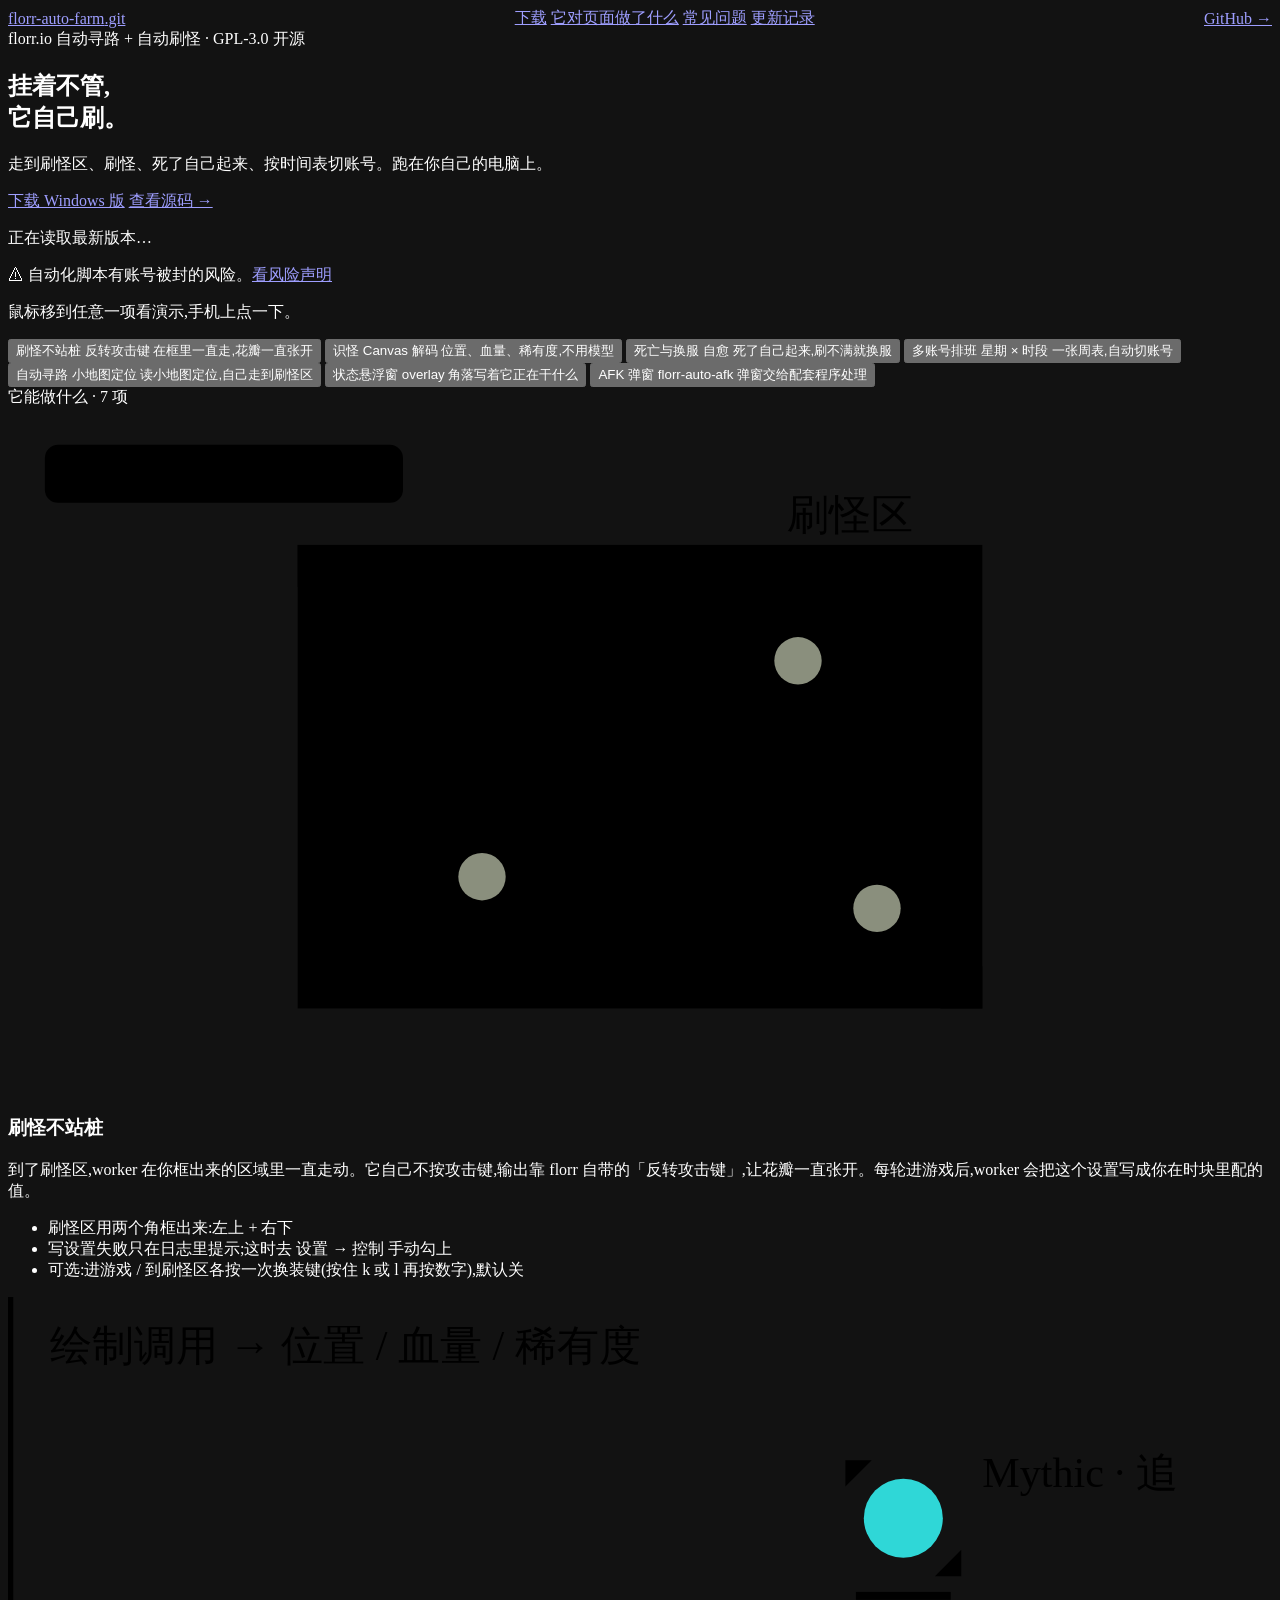
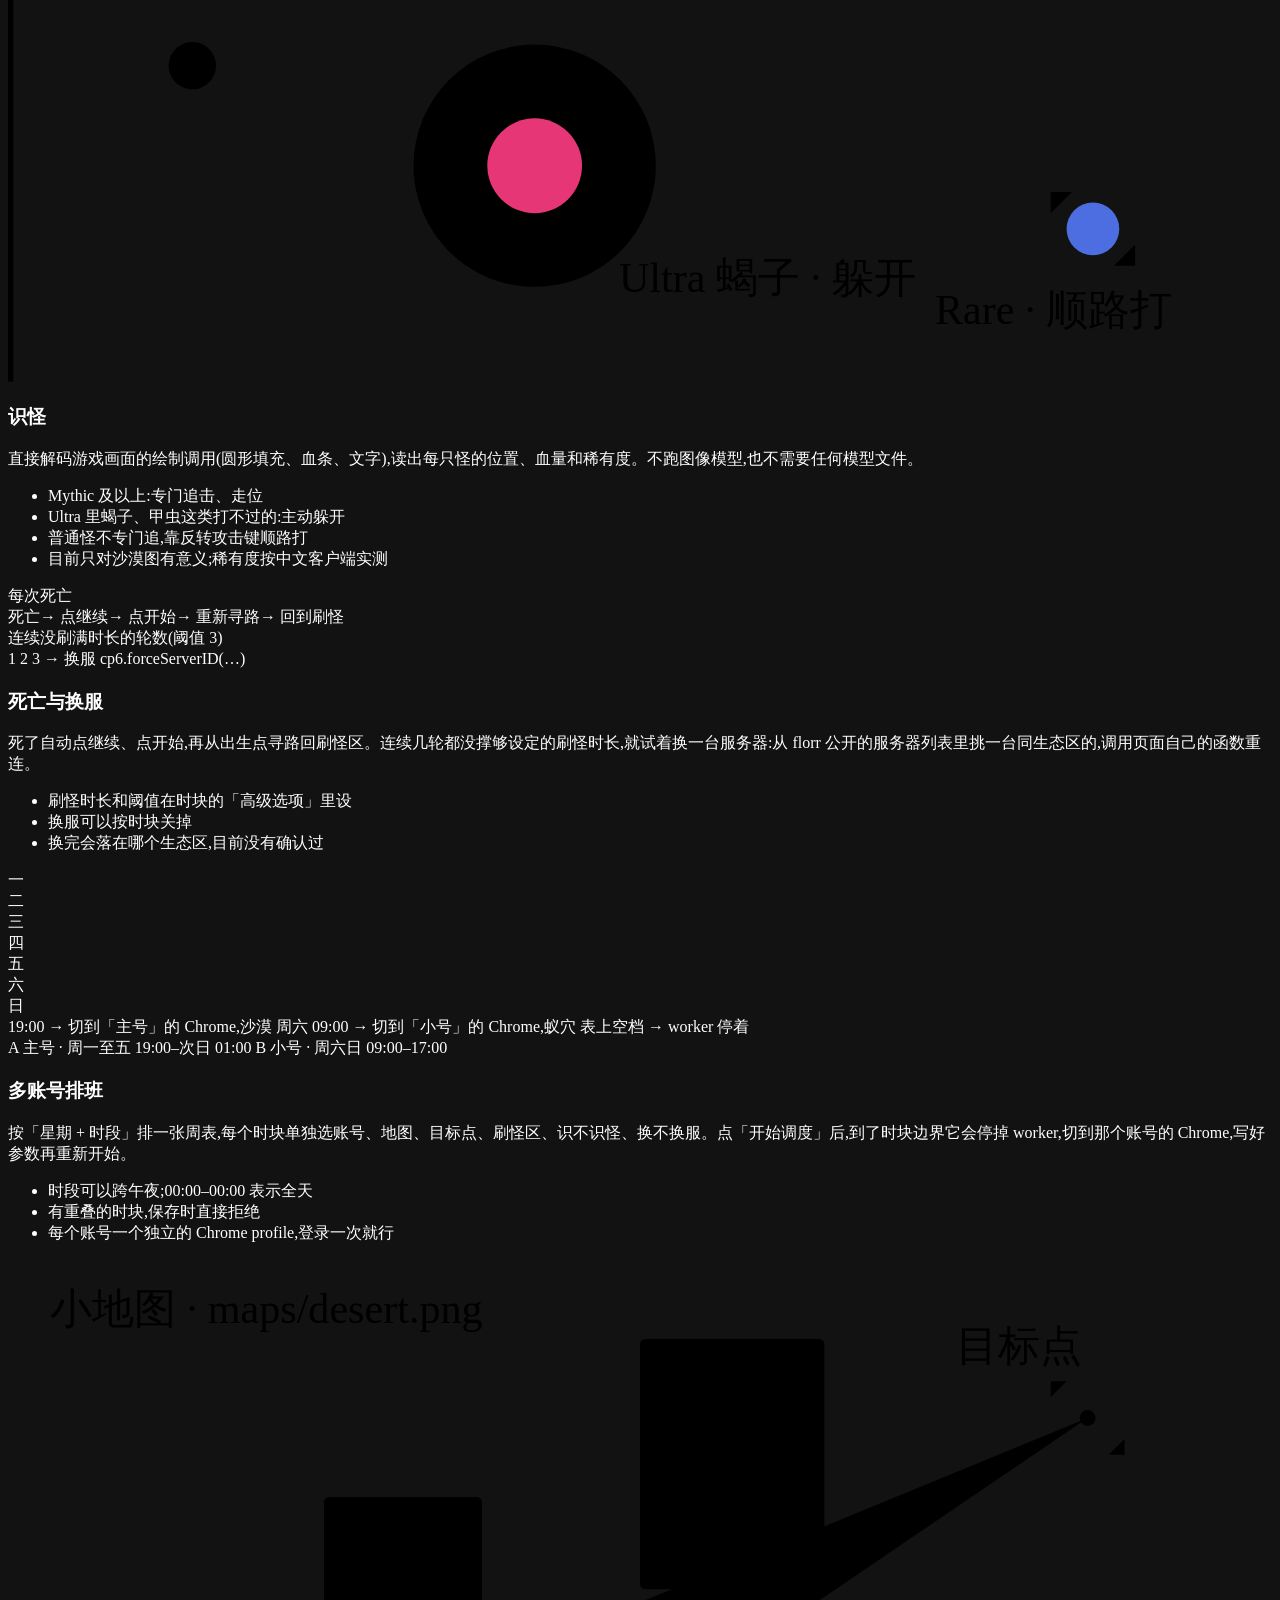
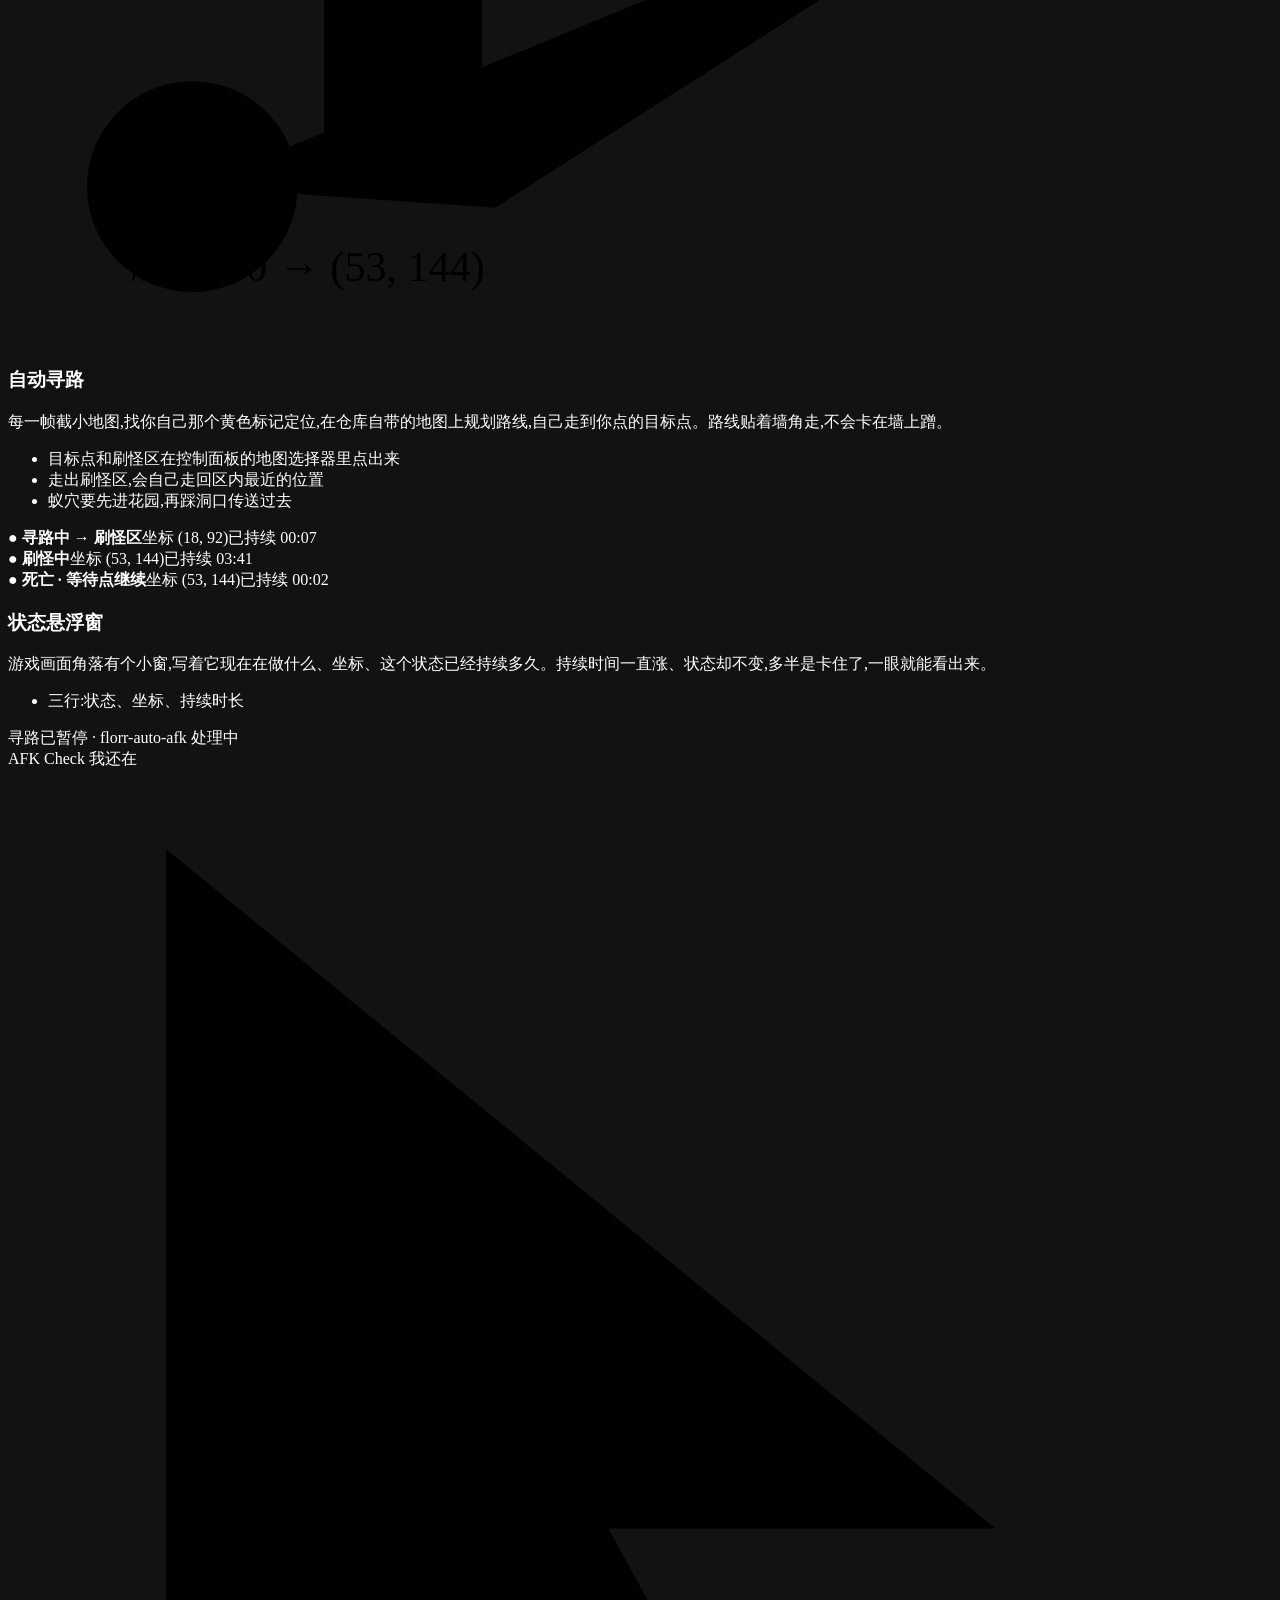
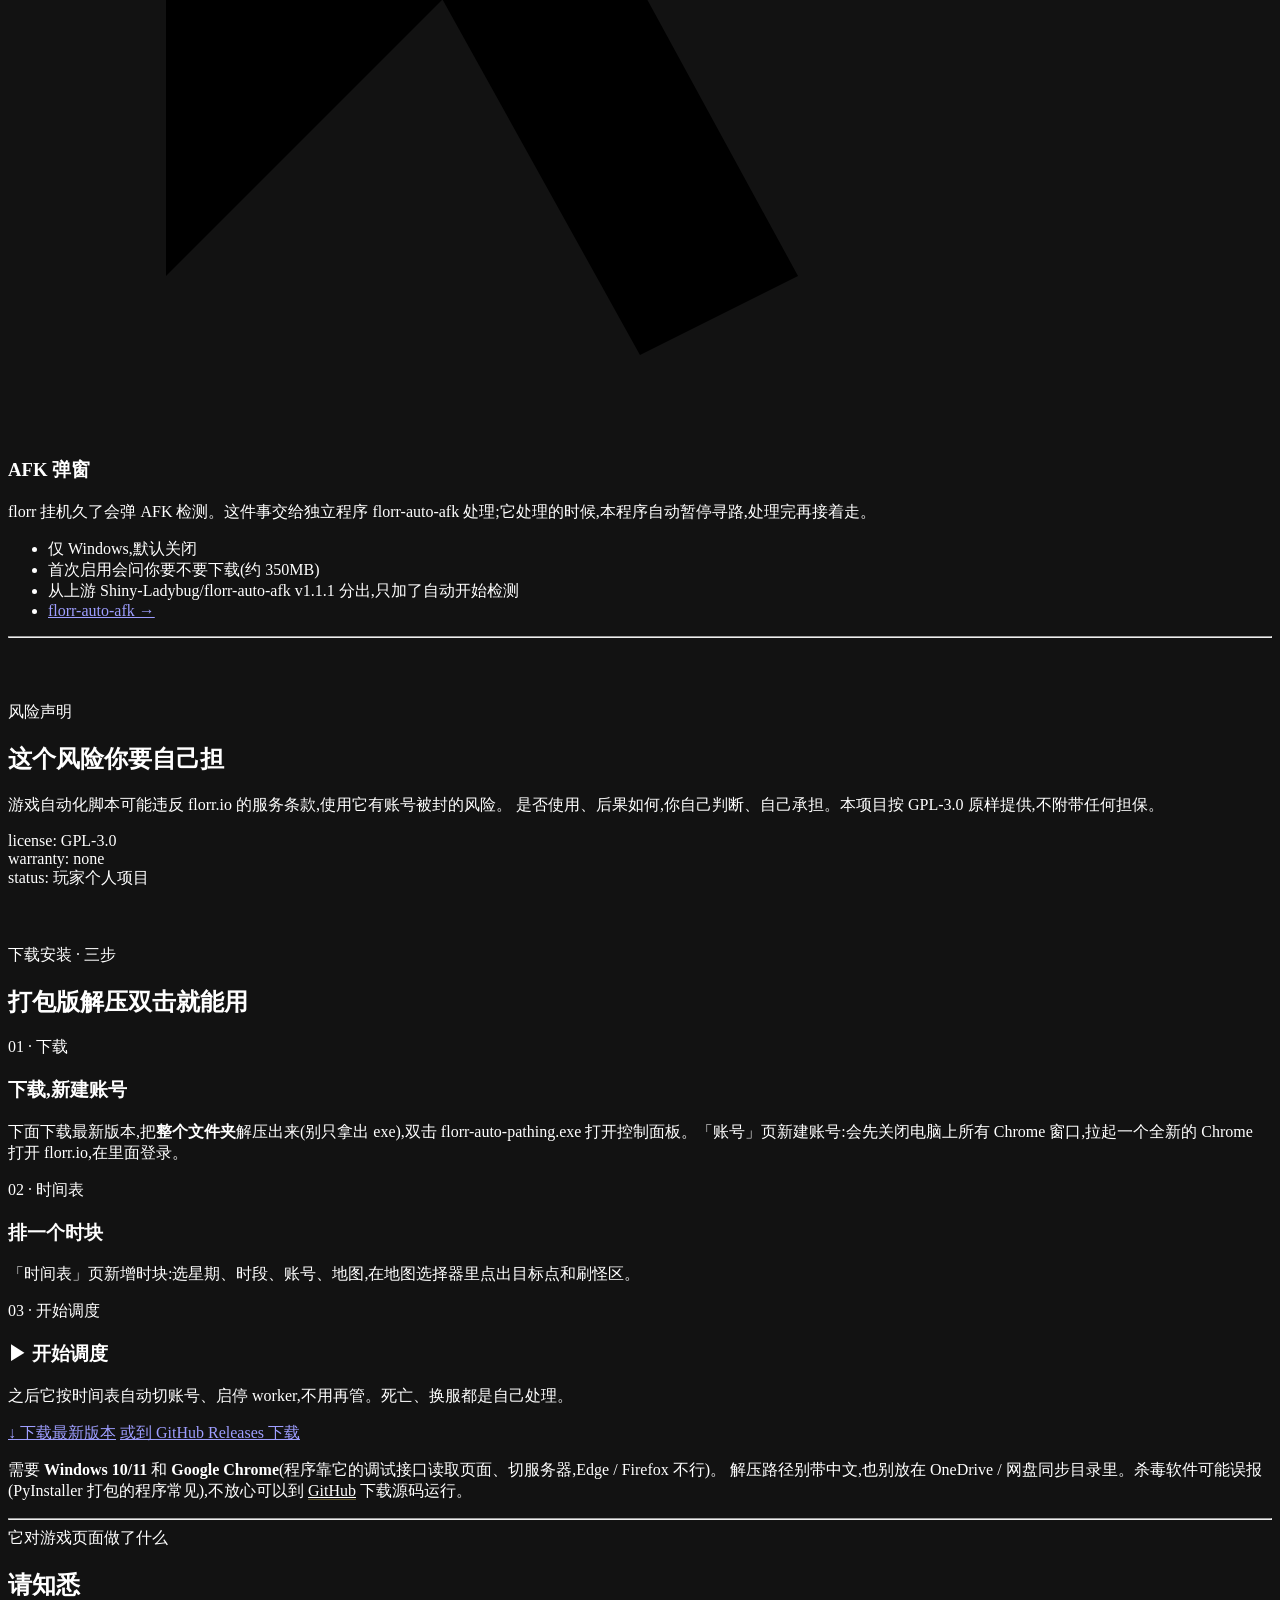
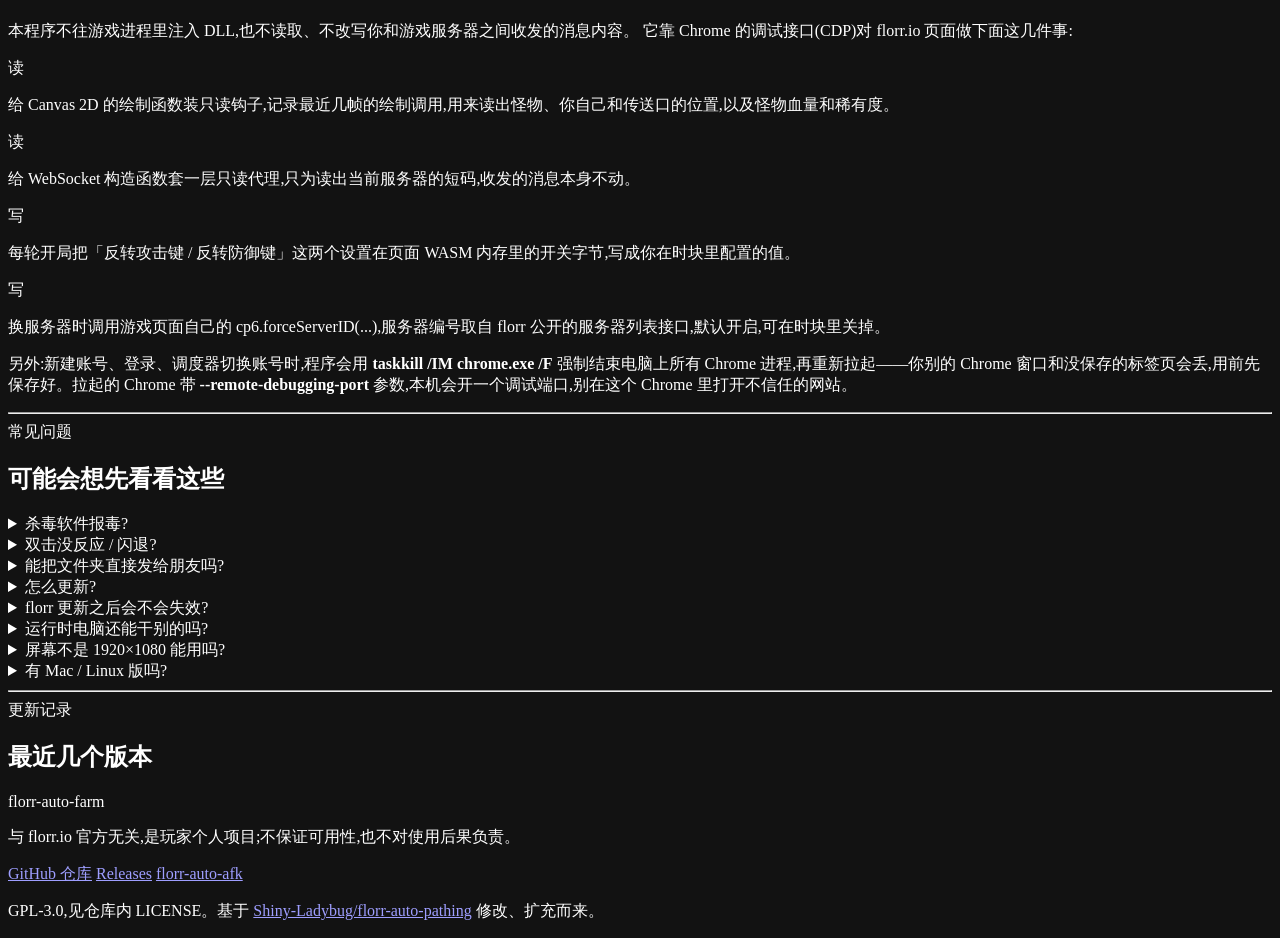
==== site/index.html @ 782615ec "Official site: static page served by the download mirror site/ is the static site the mirror's Caddy" ====
<!doctype html>
<html lang="zh-CN">
<head>
<meta charset="utf-8">
<meta name="viewport" content="width=device-width, initial-scale=1">
<title>florr-auto-farm</title>
<meta name="description" content="florr.io 的自动寻路 + 自动刷怪脚本。跑在你自己的电脑上, Windows 打包版下载即用, 程序内一键更新。">
<meta name="color-scheme" content="dark">
<link rel="icon" href="/favicon.svg" type="image/svg+xml">
<link rel="stylesheet" href="https://fonts.googleapis.com/css2?family=IBM+Plex+Mono:wght@400;500;600;700&family=IBM+Plex+Sans:wght@400;500;600;700&display=swap">
<link rel="stylesheet" href="/style.css">
</head>
<body>
<div class="page">
  <div class="grid-overlay"></div>

  <header class="nav">
    <div class="container" style="display:flex; align-items:center; justify-content:space-between; width:100%;">
      <a href="#top" class="nav-word">florr-auto-farm<span class="dim">.git</span></a>
      <nav class="nav-links">
        <a href="#download">下载</a>
        <a href="#what-it-does">它对页面做了什么</a>
        <a href="#faq">常见问题</a>
        <a href="#changelog">更新记录</a>
      </nav>
      <a class="nav-cta" href="https://github.com/greatluca666/florr-auto-farm" target="_blank" rel="noopener">GitHub →</a>
    </div>
  </header>

  <main>

    <!-- HERO: feature demos -->
    <section class="hero" id="top">
      <div class="container hero-grid">
        <div class="hero-left">
          <div class="hero-copy">
            <span class="eyebrow"><span class="dot"></span>florr.io 自动寻路 + 自动刷怪 · GPL-3.0 开源</span>
            <h1 class="hero-h1">挂着不管,<br><span class="accent">它自己刷。</span></h1>
            <p class="hero-sub">走到刷怪区、刷怪、死了自己起来、按时间表切账号。跑在你自己的电脑上。</p>
            <div class="btn-row">
              <a class="btn btn-primary" id="dl-btn" href="https://github.com/greatluca666/florr-auto-farm/releases" target="_blank" rel="noopener">下载 Windows 版</a>
              <a class="btn btn-ghost" href="https://github.com/greatluca666/florr-auto-farm" target="_blank" rel="noopener">查看源码 →</a>
            </div>
            <p class="dl-meta" id="dl-meta">正在读取最新版本…</p>
            <p class="risk-line">⚠ 自动化脚本有账号被封的风险。<a href="#risk">看风险声明</a></p>
          </div>
          <div class="feat-block" id="features">
            <p class="explore-hint">鼠标移到任意一项看演示,手机上点一下。</p>
          <div class="feat-list" id="feat-list">
            <button type="button" class="feat-item is-active" data-demo="1" aria-pressed="true">
              <span class="feat-title">刷怪不站桩</span>
              <span class="feat-tag">反转攻击键</span>
              <span class="feat-short">在框里一直走,花瓣一直张开</span>
            </button>
            <button type="button" class="feat-item" data-demo="2" aria-pressed="false">
              <span class="feat-title">识怪</span>
              <span class="feat-tag">Canvas 解码</span>
              <span class="feat-short">位置、血量、稀有度,不用模型</span>
            </button>
            <button type="button" class="feat-item" data-demo="3" aria-pressed="false">
              <span class="feat-title">死亡与换服</span>
              <span class="feat-tag">自愈</span>
              <span class="feat-short">死了自己起来,刷不满就换服</span>
            </button>
            <button type="button" class="feat-item" data-demo="4" aria-pressed="false">
              <span class="feat-title">多账号排班</span>
              <span class="feat-tag">星期 × 时段</span>
              <span class="feat-short">一张周表,自动切账号</span>
            </button>
            <button type="button" class="feat-item" data-demo="0" aria-pressed="false">
              <span class="feat-title">自动寻路</span>
              <span class="feat-tag">小地图定位</span>
              <span class="feat-short">读小地图定位,自己走到刷怪区</span>
            </button>
            <button type="button" class="feat-item" data-demo="5" aria-pressed="false">
              <span class="feat-title">状态悬浮窗</span>
              <span class="feat-tag">overlay</span>
              <span class="feat-short">角落写着它正在干什么</span>
            </button>
            <button type="button" class="feat-item" data-demo="6" aria-pressed="false">
              <span class="feat-title">AFK 弹窗</span>
              <span class="feat-tag">florr-auto-afk</span>
              <span class="feat-short">弹窗交给配套程序处理</span>
            </button>
          </div>
          </div>
        </div>

          <div class="stage bracket is-always" id="feature-stage" aria-live="polite">
            <span class="eyebrow feed-label">它能做什么 · 7 项</span>

              <div class="stage-body is-on" data-demo="1">
                <div class="demo">
                  <svg viewBox="0 0 480 260" role="img" aria-label="在刷怪区内持续走动输出的演示">
                    <rect x="14" y="14" width="136" height="22" rx="5" class="pill-bg"></rect>
                    <text x="24" y="29" class="svg-label g">反转攻击键 · ON</text>
                    <rect class="area-rect" x="110" y="52" width="260" height="176"></rect>
                    <path class="corner-stroke" d="M110,68 L110,52 L126,52 M354,228 L370,228 L370,212"></path>
                    <text x="296" y="46" class="svg-label">刷怪区</text>
                    <circle cx="180" cy="178" r="9" fill="#8a8f7d"></circle>
                    <rect x="168" y="192" width="24" height="3" fill="var(--line)"></rect>
                    <rect x="168" y="192" width="24" height="3" fill="var(--green)" class="hp"></rect>
                    <circle cx="300" cy="96" r="9" fill="#8a8f7d"></circle>
                    <rect x="288" y="110" width="24" height="3" fill="var(--line)"></rect>
                    <rect x="288" y="110" width="24" height="3" fill="var(--green)" class="hp h2"></rect>
                    <circle cx="330" cy="190" r="9" fill="#8a8f7d"></circle>
                    <rect x="318" y="204" width="24" height="3" fill="var(--line)"></rect>
                    <rect x="318" y="204" width="24" height="3" fill="var(--green)" class="hp h3"></rect>
                    <g class="d1-player" style="offset-path:path('M170,100 C260,66 340,104 322,152 C302,202 204,206 172,162 C152,132 150,112 170,100');">
                      <g class="d1-orbit">
                        <circle cx="0" cy="-24" r="4" fill="var(--ink)"></circle>
                        <circle cx="20.8" cy="-12" r="4" fill="var(--ink)"></circle>
                        <circle cx="20.8" cy="12" r="4" fill="var(--ink)"></circle>
                        <circle cx="0" cy="24" r="4" fill="var(--ink)"></circle>
                        <circle cx="-20.8" cy="12" r="4" fill="var(--ink)"></circle>
                        <circle cx="-20.8" cy="-12" r="4" fill="var(--ink)"></circle>
                      </g>
                      <circle r="10" fill="var(--yellow)"></circle>
                    </g>
                  </svg>
                </div>
                <div class="stage-text">
                  <h3>刷怪不站桩</h3>
                  <p>到了刷怪区,worker 在你框出来的区域里一直走动。它自己不按攻击键,输出靠 florr 自带的「反转攻击键」,让花瓣一直张开。每轮进游戏后,worker 会把这个设置写成你在时块里配的值。</p>
                  <ul class="facts">
                    <li>刷怪区用两个角框出来:左上 + 右下</li>
                    <li>写设置失败只在日志里提示;这时去 设置 → 控制 手动勾上</li>
                    <li>可选:进游戏 / 到刷怪区各按一次换装键(按住 k 或 l 再按数字),默认关</li>
                  </ul>
                </div>
              </div>

              <div class="stage-body" data-demo="2">
                <div class="demo">
                  <svg viewBox="0 0 480 260" role="img" aria-label="解码画面识别怪物稀有度并追击或躲避的演示">
                    <text x="16" y="24" class="svg-label">绘制调用 → 位置 / 血量 / 稀有度</text>
                    <rect class="d2-sweep" x="0" y="0" width="2" height="260" fill="var(--green)"></rect>

                    <circle class="d2-danger" cx="200" cy="178" r="46"></circle>
                    <circle cx="200" cy="178" r="18" fill="#ff3c82" opacity="0.9"></circle>
                    <g class="d2u">
                      <path class="corner-stroke" style="stroke:var(--red);" d="M174,162 L174,152 L184,152 M226,194 L226,204 L216,204"></path>
                      <text x="232" y="226" class="svg-label r">Ultra 蝎子 · 躲开</text>
                    </g>

                    <circle cx="340" cy="84" r="15" fill="#2fd7d7"></circle>
                    <g class="d2m">
                      <path class="corner-stroke" d="M318,72 L318,62 L328,62 M362,96 L362,106 L352,106"></path>
                      <text x="370" y="72" class="svg-label g">Mythic · 追</text>
                      <rect x="322" y="112" width="36" height="3" fill="var(--green)"></rect>
                    </g>

                    <circle cx="412" cy="202" r="10" fill="#4d6ee0"></circle>
                    <g class="d2r">
                      <path class="corner-stroke" style="stroke:var(--ink-dim);" d="M396,196 L396,188 L404,188 M428,208 L428,216 L420,216"></path>
                      <text x="352" y="238" class="svg-label">Rare · 顺路打</text>
                    </g>

                    <circle r="9" fill="var(--yellow)" class="d2-me" style="offset-path:path('M70,140 C130,120 170,108 230,100 C270,94 298,90 318,86');"></circle>
                  </svg>
                </div>
                <div class="stage-text">
                  <h3>识怪</h3>
                  <p>直接解码游戏画面的绘制调用(圆形填充、血条、文字),读出每只怪的位置、血量和稀有度。不跑图像模型,也不需要任何模型文件。</p>
                  <ul class="facts">
                    <li>Mythic 及以上:专门追击、走位</li>
                    <li>Ultra 里蝎子、甲虫这类打不过的:主动躲开</li>
                    <li>普通怪不专门追,靠反转攻击键顺路打</li>
                    <li>目前只对沙漠图有意义;稀有度按中文客户端实测</li>
                  </ul>
                </div>
              </div>

              <div class="stage-body" data-demo="3">
                <div class="demo demo-html">
                  <span class="flow-label">每次死亡</span>
                  <div class="flow-row">
                    <span class="chip red f1">死亡</span><span class="arrow">→</span>
                    <span class="chip f2">点继续</span><span class="arrow">→</span>
                    <span class="chip f3">点开始</span><span class="arrow">→</span>
                    <span class="chip f4">重新寻路</span><span class="arrow">→</span>
                    <span class="chip f5">回到刷怪</span>
                  </div>
                  <span class="flow-label">连续没刷满时长的轮数(阈值 3)</span>
                  <div class="flow-row">
                    <span class="kbox k1">1</span>
                    <span class="kbox k2">2</span>
                    <span class="kbox k3">3</span>
                    <span class="arrow">→</span>
                    <span class="chip yel sw">换服</span>
                    <span class="code-mini sw">cp6.forceServerID(…)</span>
                  </div>
                </div>
                <div class="stage-text">
                  <h3>死亡与换服</h3>
                  <p>死了自动点继续、点开始,再从出生点寻路回刷怪区。连续几轮都没撑够设定的刷怪时长,就试着换一台服务器:从 florr 公开的服务器列表里挑一台同生态区的,调用页面自己的函数重连。</p>
                  <ul class="facts">
                    <li>刷怪时长和阈值在时块的「高级选项」里设</li>
                    <li>换服可以按时块关掉</li>
                    <li>换完会落在哪个生态区,目前没有确认过</li>
                  </ul>
                </div>
              </div>

              <div class="stage-body" data-demo="4">
                <div class="demo demo-html">
                  <div class="week">
                    <div class="day"><span class="day-h">一</span><div class="day-track"><span class="blk blk-a" style="top:79.2%; height:20.8%;"></span></div></div>
                    <div class="day"><span class="day-h">二</span><div class="day-track"><span class="blk blk-a" style="top:0; height:4.2%;"></span><span class="blk blk-a" style="top:79.2%; height:20.8%;"></span></div></div>
                    <div class="day"><span class="day-h">三</span><div class="day-track"><span class="blk blk-a" style="top:0; height:4.2%;"></span><span class="blk blk-a" style="top:79.2%; height:20.8%;"></span></div></div>
                    <div class="day"><span class="day-h">四</span><div class="day-track"><span class="blk blk-a" style="top:0; height:4.2%;"></span><span class="blk blk-a" style="top:79.2%; height:20.8%;"></span></div></div>
                    <div class="day"><span class="day-h">五</span><div class="day-track"><span class="blk blk-a" style="top:0; height:4.2%;"></span><span class="blk blk-a" style="top:79.2%; height:20.8%;"></span></div></div>
                    <div class="day"><span class="day-h">六</span><div class="day-track"><span class="blk blk-a" style="top:0; height:4.2%;"></span><span class="blk blk-b" style="top:37.5%; height:33.3%;"></span></div></div>
                    <div class="day"><span class="day-h">日</span><div class="day-track"><span class="blk blk-b" style="top:37.5%; height:33.3%;"></span></div></div>
                  </div>
                  <div class="week-status">
                    <span class="ws ws1">19:00 → 切到「主号」的 Chrome,沙漠</span>
                    <span class="ws ws2">周六 09:00 → 切到「小号」的 Chrome,蚁穴</span>
                    <span class="ws ws3">表上空档 → worker 停着</span>
                  </div>
                  <div class="week-legend">
                    <span><span class="sw-a"></span>A 主号 · 周一至五 19:00–次日 01:00</span>
                    <span><span class="sw-b"></span>B 小号 · 周六日 09:00–17:00</span>
                  </div>
                </div>
                <div class="stage-text">
                  <h3>多账号排班</h3>
                  <p>按「星期 + 时段」排一张周表,每个时块单独选账号、地图、目标点、刷怪区、识不识怪、换不换服。点「开始调度」后,到了时块边界它会停掉 worker,切到那个账号的 Chrome,写好参数再重新开始。</p>
                  <ul class="facts">
                    <li>时段可以跨午夜;00:00–00:00 表示全天</li>
                    <li>有重叠的时块,保存时直接拒绝</li>
                    <li>每个账号一个独立的 Chrome profile,登录一次就行</li>
                  </ul>
                </div>
              </div>

              <div class="stage-body" data-demo="0">
                <div class="demo">
                  <svg viewBox="0 0 480 260" role="img" aria-label="小地图定位后规划路线的演示">
                    <text x="16" y="24" class="svg-label">小地图 · maps/desert.png</text>
                    <rect class="wall-rect" x="120" y="90" width="60" height="110" rx="2"></rect>
                    <rect class="wall-rect" x="240" y="30" width="70" height="95" rx="2"></rect>
                    <path class="d0-route" d="M70,200 L185,208 L310,128 L410,60"></path>
                    <path class="corner-stroke" d="M396,52 L396,46 L402,46 M424,68 L424,74 L418,74"></path>
                    <circle cx="410" cy="60" r="3" fill="var(--ink-dim)"></circle>
                    <text x="360" y="38" class="svg-label">目标点</text>
                    <circle class="d0-lock" cx="70" cy="200" r="40"></circle>
                    <circle cx="70" cy="200" r="7" fill="var(--yellow)"></circle>
                    <text x="46" y="236" class="svg-label y">#f8de60 → (53, 144)</text>
                    <circle r="5" fill="var(--green)" class="d0-walker" style="offset-path:path('M70,200 L185,208 L310,128 L410,60');"></circle>
                  </svg>
                </div>
                <div class="stage-text">
                  <h3>自动寻路</h3>
                  <p>每一帧截小地图,找你自己那个黄色标记定位,在仓库自带的地图上规划路线,自己走到你点的目标点。路线贴着墙角走,不会卡在墙上蹭。</p>
                  <ul class="facts">
                    <li>目标点和刷怪区在控制面板的地图选择器里点出来</li>
                    <li>走出刷怪区,会自己走回区内最近的位置</li>
                    <li>蚁穴要先进花园,再踩洞口传送过去</li>
                  </ul>
                </div>
              </div>

              <div class="stage-body" data-demo="5">
                <div class="demo">
                  <div class="game-bg"></div>
                  <span class="g-mob" style="left:74%; top:36%;"></span>
                  <span class="g-mob" style="left:58%; top:66%;"></span>
                  <span class="g-mob" style="left:84%; top:70%;"></span>
                  <span class="g-player"></span>
                  <div class="ovl">
                    <div class="ovl-state ws1"><b>● 寻路中 → 刷怪区</b><span>坐标 (18, 92)</span><span>已持续 00:07</span></div>
                    <div class="ovl-state ws2"><b>● 刷怪中</b><span>坐标 (53, 144)</span><span>已持续 03:41</span></div>
                    <div class="ovl-state ws3"><b class="r">● 死亡 · 等待点继续</b><span>坐标 (53, 144)</span><span>已持续 00:02</span></div>
                  </div>
                </div>
                <div class="stage-text">
                  <h3>状态悬浮窗</h3>
                  <p>游戏画面角落有个小窗,写着它现在在做什么、坐标、这个状态已经持续多久。持续时间一直涨、状态却不变,多半是卡住了,一眼就能看出来。</p>
                  <ul class="facts">
                    <li>三行:状态、坐标、持续时长</li>
                  </ul>
                </div>
              </div>

              <div class="stage-body" data-demo="6">
                <div class="demo">
                  <div class="game-bg"></div>
                  <span class="g-mob" style="left:70%; top:30%;"></span>
                  <span class="g-mob" style="left:24%; top:40%;"></span>
                  <span class="a-player"></span>
                  <span class="afk-pause">寻路已暂停 · florr-auto-afk 处理中</span>
                  <div class="afk-pop">
                    <span class="afk-title">AFK Check</span>
                    <span class="afk-btn">我还在</span>
                  </div>
                  <svg class="afk-cursor" viewBox="0 0 16 16" aria-hidden="true"><path d="M2,1 L2,14 L5.5,10.5 L8,15 L10,14 L7.6,9.6 L12.5,9.6 Z" fill="var(--ink)" stroke="var(--bg)" stroke-width="1"></path></svg>
                </div>
                <div class="stage-text">
                  <h3>AFK 弹窗</h3>
                  <p>florr 挂机久了会弹 AFK 检测。这件事交给独立程序 florr-auto-afk 处理;它处理的时候,本程序自动暂停寻路,处理完再接着走。</p>
                  <ul class="facts">
                    <li>仅 Windows,默认关闭</li>
                    <li>首次启用会问你要不要下载(约 350MB)</li>
                    <li>从上游 Shiny-Ladybug/florr-auto-afk v1.1.1 分出,只加了自动开始检测</li>
                    <li><a href="https://github.com/greatluca666/florr-auto-afk" target="_blank" rel="noopener">florr-auto-afk →</a></li>
                  </ul>
                </div>
              </div>

          </div>
      </div>
    </section>

    <hr class="divider">

    <!-- RISK -->
    <section class="risk-section" id="risk">
      <div class="container section" style="padding-block:56px;">
        <div class="risk-body">
          <div class="risk-text">
            <span class="eyebrow is-red"><span class="dot"></span>风险声明</span>
            <h2>这个风险你要自己担</h2>
            <p>
              游戏自动化脚本可能违反 florr.io 的服务条款,使用它有账号被封的风险。
              是否使用、后果如何,你自己判断、自己承担。本项目按 GPL-3.0 原样提供,不附带任何担保。
            </p>
          </div>
          <div class="risk-side mono">
            license: GPL-3.0<br>
            warranty: none<br>
            status: 玩家个人项目
          </div>
        </div>
      </div>
    </section>

    <!-- DOWNLOAD -->
    <section class="section" id="download">
      <div class="container">
        <div class="section-head">
          <span class="eyebrow">下载安装 · 三步</span>
          <h2>打包版解压双击就能用</h2>
        </div>

        <div class="steps">
          <div class="step">
            <span class="step-num mono">01 · 下载</span>
            <h3>下载,新建账号</h3>
            <p>下面下载最新版本,把<b>整个文件夹</b>解压出来(别只拿出 exe),双击 florr-auto-pathing.exe 打开控制面板。「账号」页新建账号:会先关闭电脑上所有 Chrome 窗口,拉起一个全新的 Chrome 打开 florr.io,在里面登录。</p>
          </div>
          <div class="step">
            <span class="step-num mono">02 · 时间表</span>
            <h3>排一个时块</h3>
            <p>「时间表」页新增时块:选星期、时段、账号、地图,在地图选择器里点出目标点和刷怪区。</p>
          </div>
          <div class="step">
            <span class="step-num mono">03 · 开始调度</span>
            <h3>▶ 开始调度</h3>
            <p>之后它按时间表自动切账号、启停 worker,不用再管。死亡、换服都是自己处理。</p>
          </div>
        </div>

        <div class="download-row">
          <a class="btn btn-primary" id="dl-btn-2" href="https://github.com/greatluca666/florr-auto-farm/releases" target="_blank" rel="noopener">↓ 下载最新版本</a>
          <a class="tag" id="dl-github" href="https://github.com/greatluca666/florr-auto-farm/releases" target="_blank" rel="noopener">或到 GitHub Releases 下载</a>
        </div>
        <p class="run-note">
          需要 <b>Windows 10/11</b> 和 <b>Google Chrome</b>(程序靠它的调试接口读取页面、切服务器,Edge / Firefox 不行)。
          解压路径别带中文,也别放在 OneDrive / 网盘同步目录里。杀毒软件可能误报(PyInstaller 打包的程序常见),不放心可以到
          <a href="https://github.com/greatluca666/florr-auto-farm" target="_blank" rel="noopener" style="color:var(--yellow); border-bottom:1px solid rgba(248,222,96,0.35);">GitHub</a> 下载源码运行。
        </p>
      </div>
    </section>

    <hr class="divider">

    <!-- TRANSPARENCY -->
    <section class="section" id="what-it-does">
      <div class="container">
        <div class="section-head">
          <span class="eyebrow">它对游戏页面做了什么</span>
          <h2>请知悉</h2>
        </div>
        <p class="audit-intro">
          本程序不往游戏进程里注入 DLL,也不读取、不改写你和游戏服务器之间收发的消息内容。
          它靠 Chrome 的调试接口(CDP)对 florr.io 页面做下面这几件事:
        </p>

        <div class="audit-list">
          <div class="audit-row">
            <span class="audit-pill read">读</span>
            <p>给 Canvas 2D 的绘制函数装只读钩子,记录最近几帧的绘制调用,用来读出怪物、你自己和传送口的位置,以及怪物血量和稀有度。</p>
          </div>
          <div class="audit-row">
            <span class="audit-pill read">读</span>
            <p>给 WebSocket 构造函数套一层只读代理,只为读出当前服务器的短码,收发的消息本身不动。</p>
          </div>
          <div class="audit-row">
            <span class="audit-pill write">写</span>
            <p>每轮开局把「反转攻击键 / 反转防御键」这两个设置在页面 WASM 内存里的开关字节,写成你在时块里配置的值。</p>
          </div>
          <div class="audit-row">
            <span class="audit-pill write">写</span>
            <p>换服务器时调用游戏页面自己的 <span class="mono">cp6.forceServerID(...)</span>,服务器编号取自 florr 公开的服务器列表接口,默认开启,可在时块里关掉。</p>
          </div>
        </div>

        <p class="audit-note mono">
          另外:新建账号、登录、调度器切换账号时,程序会用 <b style="color:var(--ink);">taskkill /IM chrome.exe /F</b> 强制结束电脑上所有 Chrome 进程,再重新拉起——你别的 Chrome 窗口和没保存的标签页会丢,用前先保存好。拉起的 Chrome 带 <b style="color:var(--ink);">--remote-debugging-port</b> 参数,本机会开一个调试端口,别在这个 Chrome 里打开不信任的网站。
        </p>
      </div>
    </section>

    <hr class="divider">

    <!-- FAQ -->
    <section class="section" id="faq">
      <div class="container">
        <div class="section-head">
          <span class="eyebrow">常见问题</span>
          <h2>可能会想先看看这些</h2>
        </div>
        <div class="faq-list">
          <details class="faq-item">
            <summary>杀毒软件报毒?</summary>
            <p>PyInstaller 打包的程序常被误报,可以加白名单,不放心就从 GitHub 下载源码运行。</p>
          </details>
          <details class="faq-item">
            <summary>双击没反应 / 闪退?</summary>
            <p>确认是把整个文件夹解压出来的,exe 旁边要有 <span class="mono">_internal\</span> 文件夹。路径里有中文,或者放在网盘同步目录里,也可能出问题。</p>
          </details>
          <details class="faq-item">
            <summary>能把文件夹直接发给朋友吗?</summary>
            <p>先删掉 <span class="mono">chrome-profiles\</span> —— 里面是你账号的登录态。</p>
          </details>
          <details class="faq-item">
            <summary>怎么更新?</summary>
            <p>打包版会自己提示新版本,点「立即更新」就行,你的配置和账号不会动。也可以重新下载解压到新文件夹,把旧文件夹里的 <span class="mono">config.json</span> 和 <span class="mono">chrome-profiles\</span> 拷过去。</p>
          </details>
          <details class="faq-item">
            <summary>florr 更新之后会不会失效?</summary>
            <p>「反转攻击键 / 反转防御键」的内存地址是按某一个 florr 版本写死的,florr 大版本更新后可能失效。写失败只在日志里提示,不会卡住,这时去 设置 → 控制 手动勾上就行。</p>
          </details>
          <details class="faq-item">
            <summary>运行时电脑还能干别的吗?</summary>
            <p>不能。它会接管鼠标和键盘、截屏读小地图,游戏要全屏放在最前面,这台电脑同时干不了别的。</p>
          </details>
          <details class="faq-item">
            <summary>屏幕不是 1920×1080 能用吗?</summary>
            <p>坐标按 1920×1080 标定,启动时按屏幕分辨率自动缩放;非 16:9 的窗口可能有偏差。</p>
          </details>
          <details class="faq-item">
            <summary>有 Mac / Linux 版吗?</summary>
            <p>没有打包版。源码里有 macOS 和 Ubuntu(Xvfb 无头)的代码路径,但没有在真机上长期验证过。</p>
          </details>
        </div>
      </div>
    </section>

    <hr class="divider">

    <!-- CHANGELOG -->
    <section class="section" id="changelog">
      <div class="container">
        <div class="section-head">
          <span class="eyebrow">更新记录</span>
          <h2>最近几个版本</h2>
        </div>
        <ol class="changelog-list" id="changelog-list"></ol>
        <p class="changelog-empty" id="changelog-empty" hidden>暂时读不到更新记录,去 <a href="https://github.com/greatluca666/florr-auto-farm/releases" target="_blank" rel="noopener" style="color:var(--yellow); border-bottom:1px solid rgba(248,222,96,0.35);">GitHub Releases</a> 看。</p>
      </div>
    </section>

  </main>

  <footer class="footer">
    <div class="container">
      <div class="footer-row">
        <div>
          <div class="footer-word">florr-auto-farm</div>
          <p class="footer-fine">与 florr.io 官方无关,是玩家个人项目;不保证可用性,也不对使用后果负责。</p>
        </div>
        <div class="footer-links">
          <a href="https://github.com/greatluca666/florr-auto-farm" target="_blank" rel="noopener">GitHub 仓库</a>
          <a href="https://github.com/greatluca666/florr-auto-farm/releases" target="_blank" rel="noopener">Releases</a>
          <a href="https://github.com/greatluca666/florr-auto-afk" target="_blank" rel="noopener">florr-auto-afk</a>
        </div>
      </div>
      <p class="footer-license">
        GPL-3.0,见仓库内 LICENSE。基于
        <a href="https://github.com/Shiny-Ladybug/florr-auto-pathing" target="_blank" rel="noopener">Shiny-Ladybug/florr-auto-pathing</a>
        修改、扩充而来。
      </p>
      <p class="footer-sha" id="footer-sha"></p>
    </div>
  </footer>
</div>

<script src="/app.js"></script>
</body>
</html>
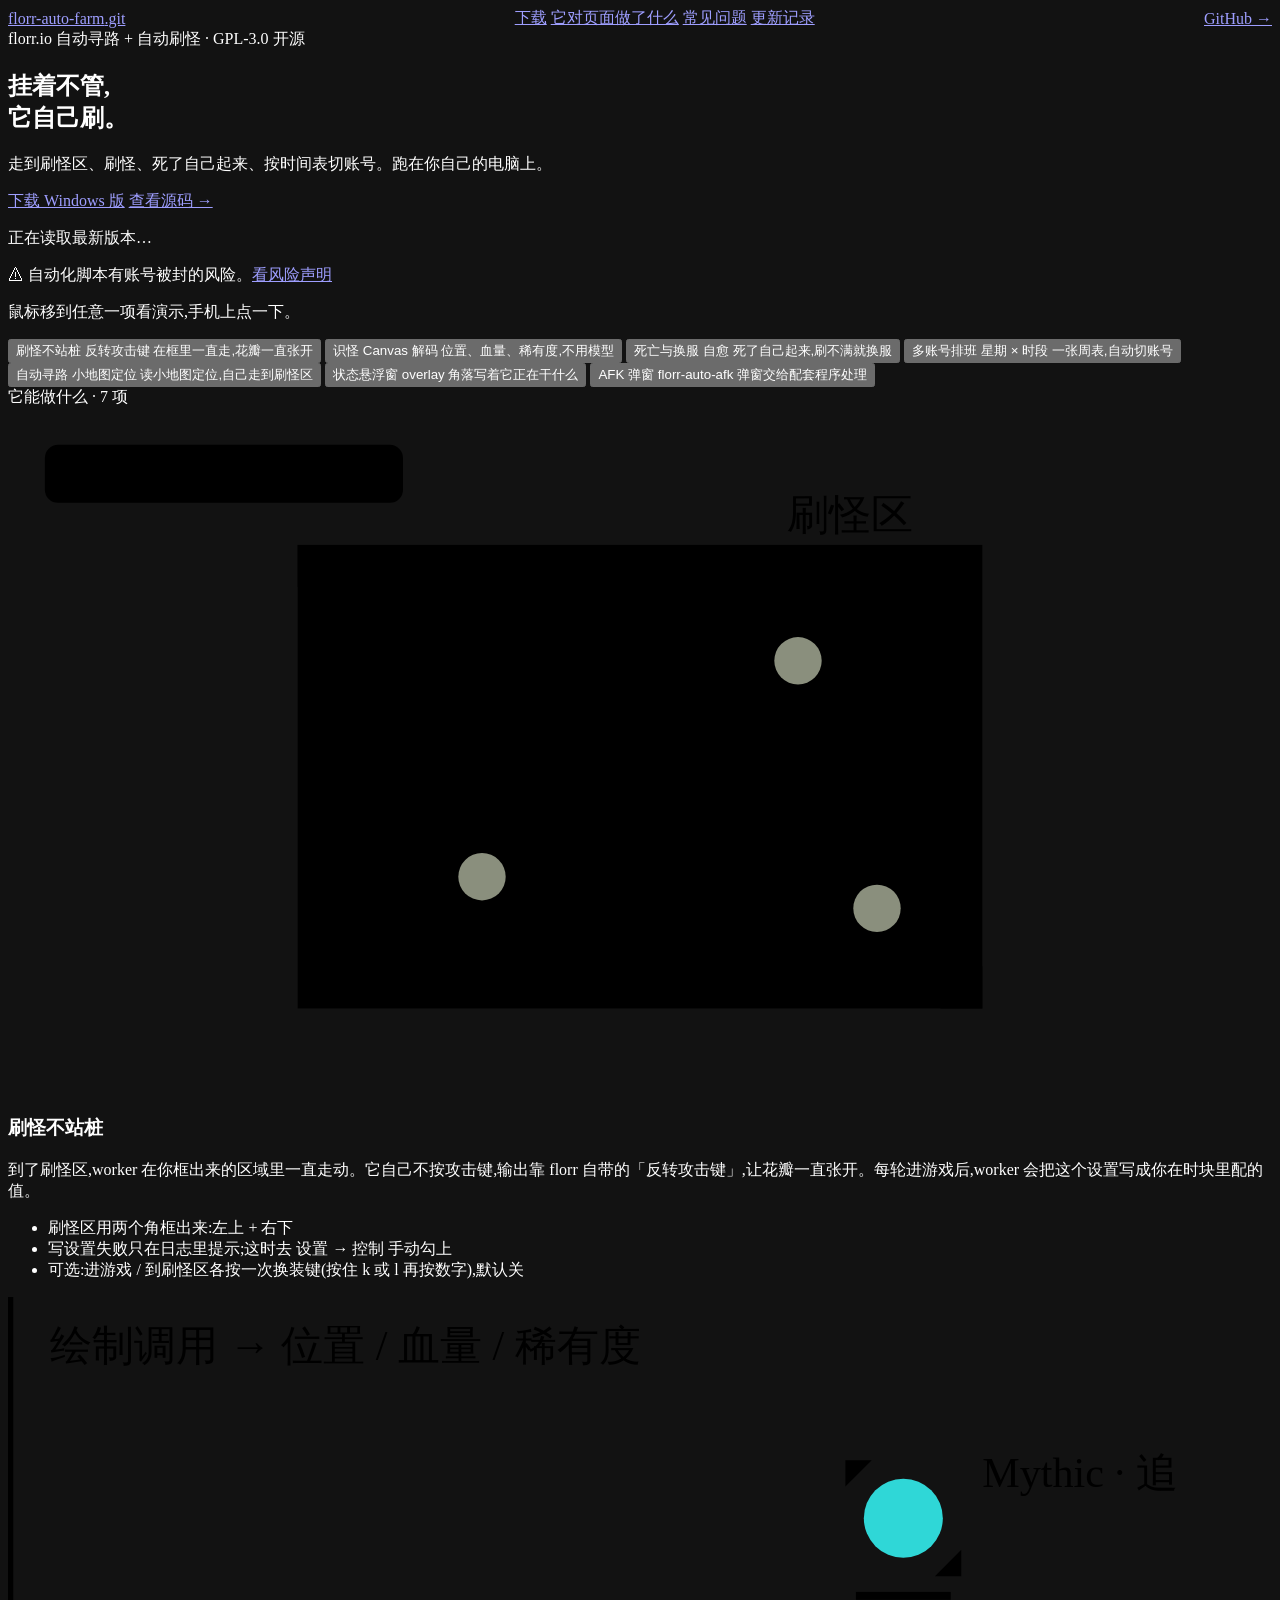
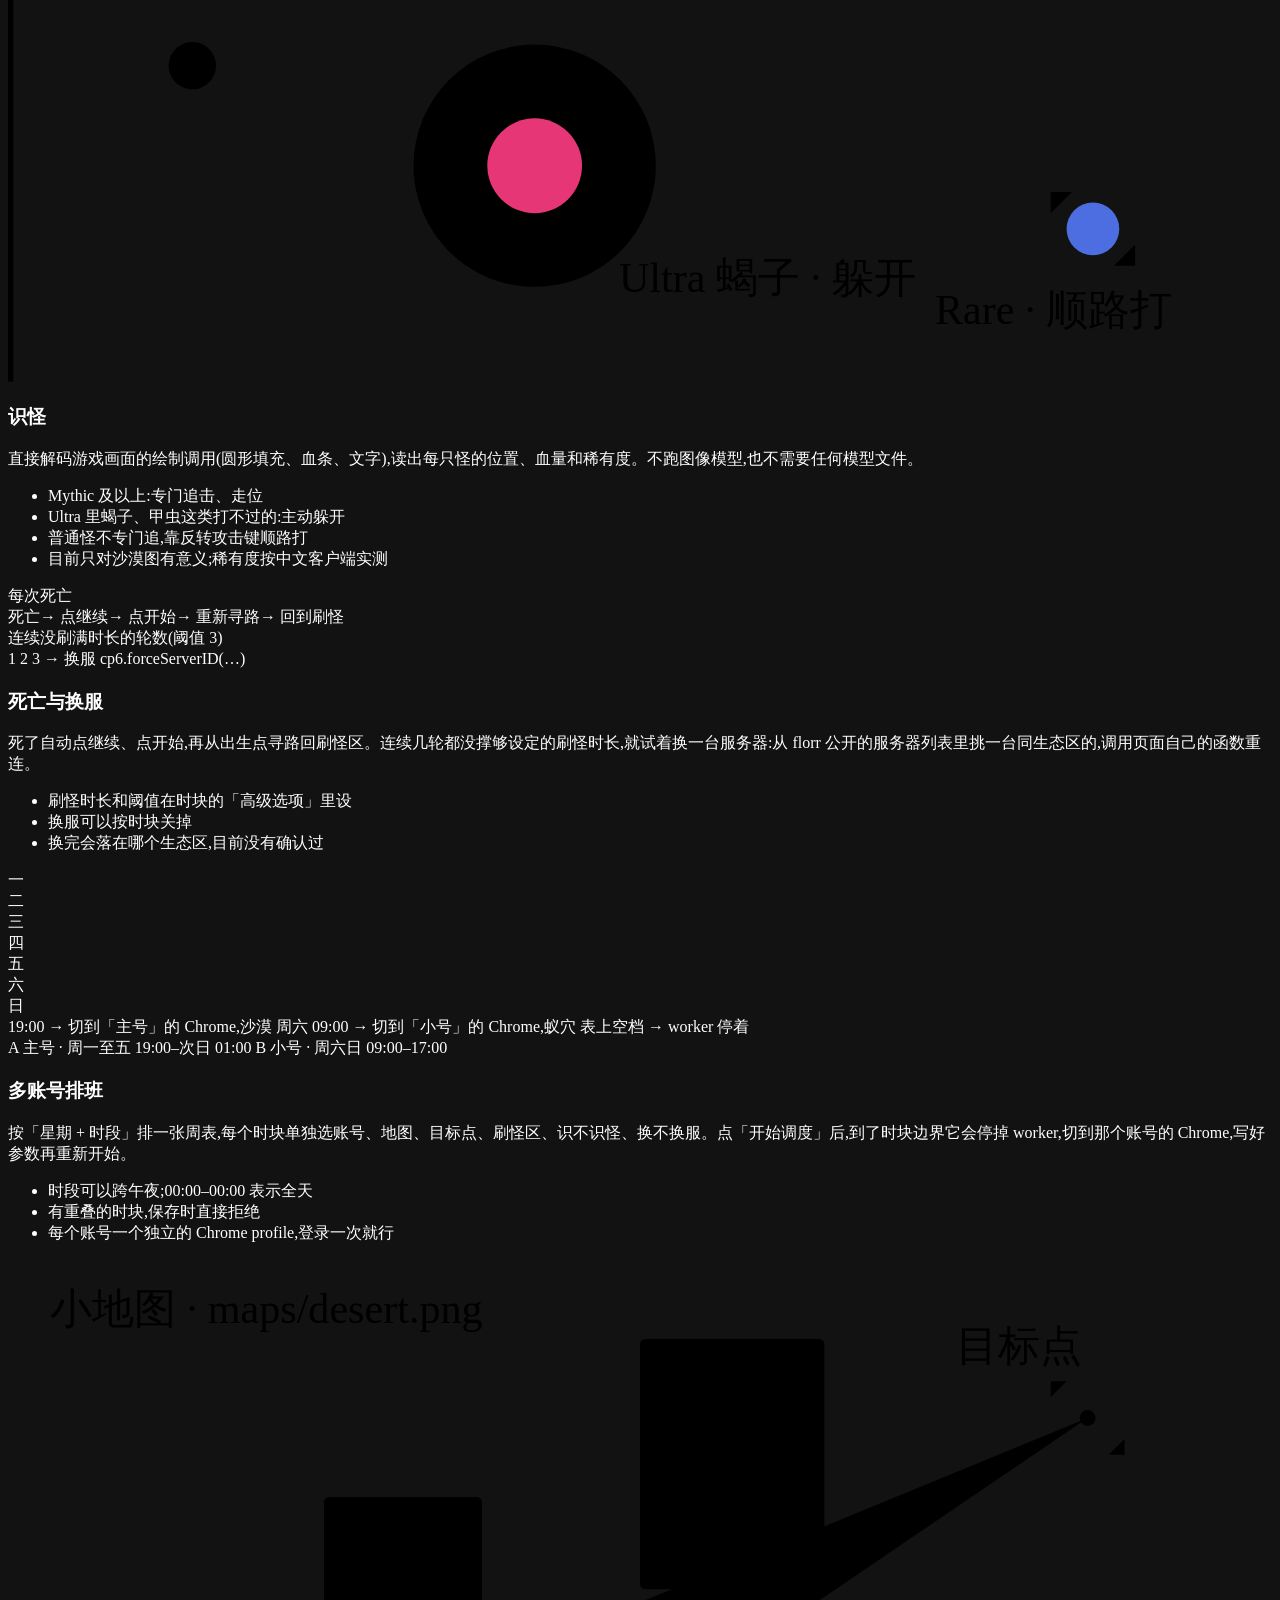
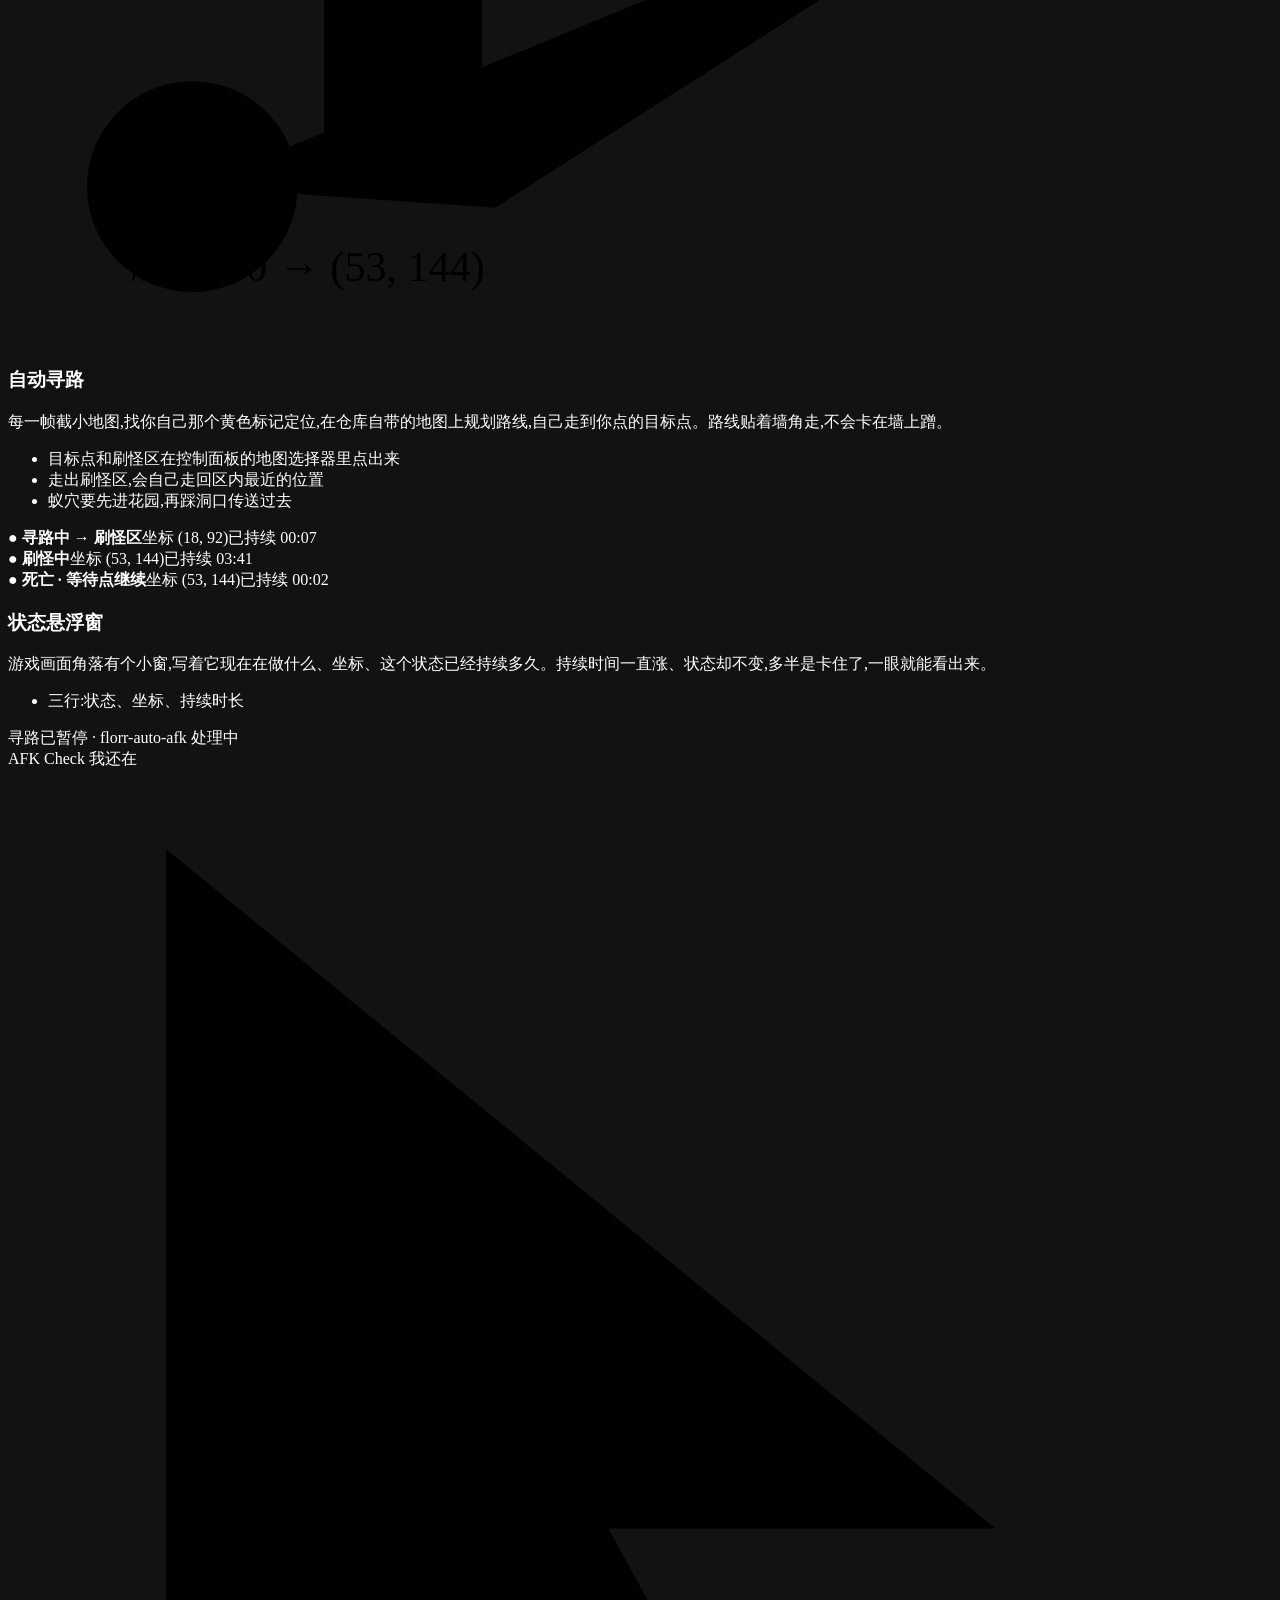
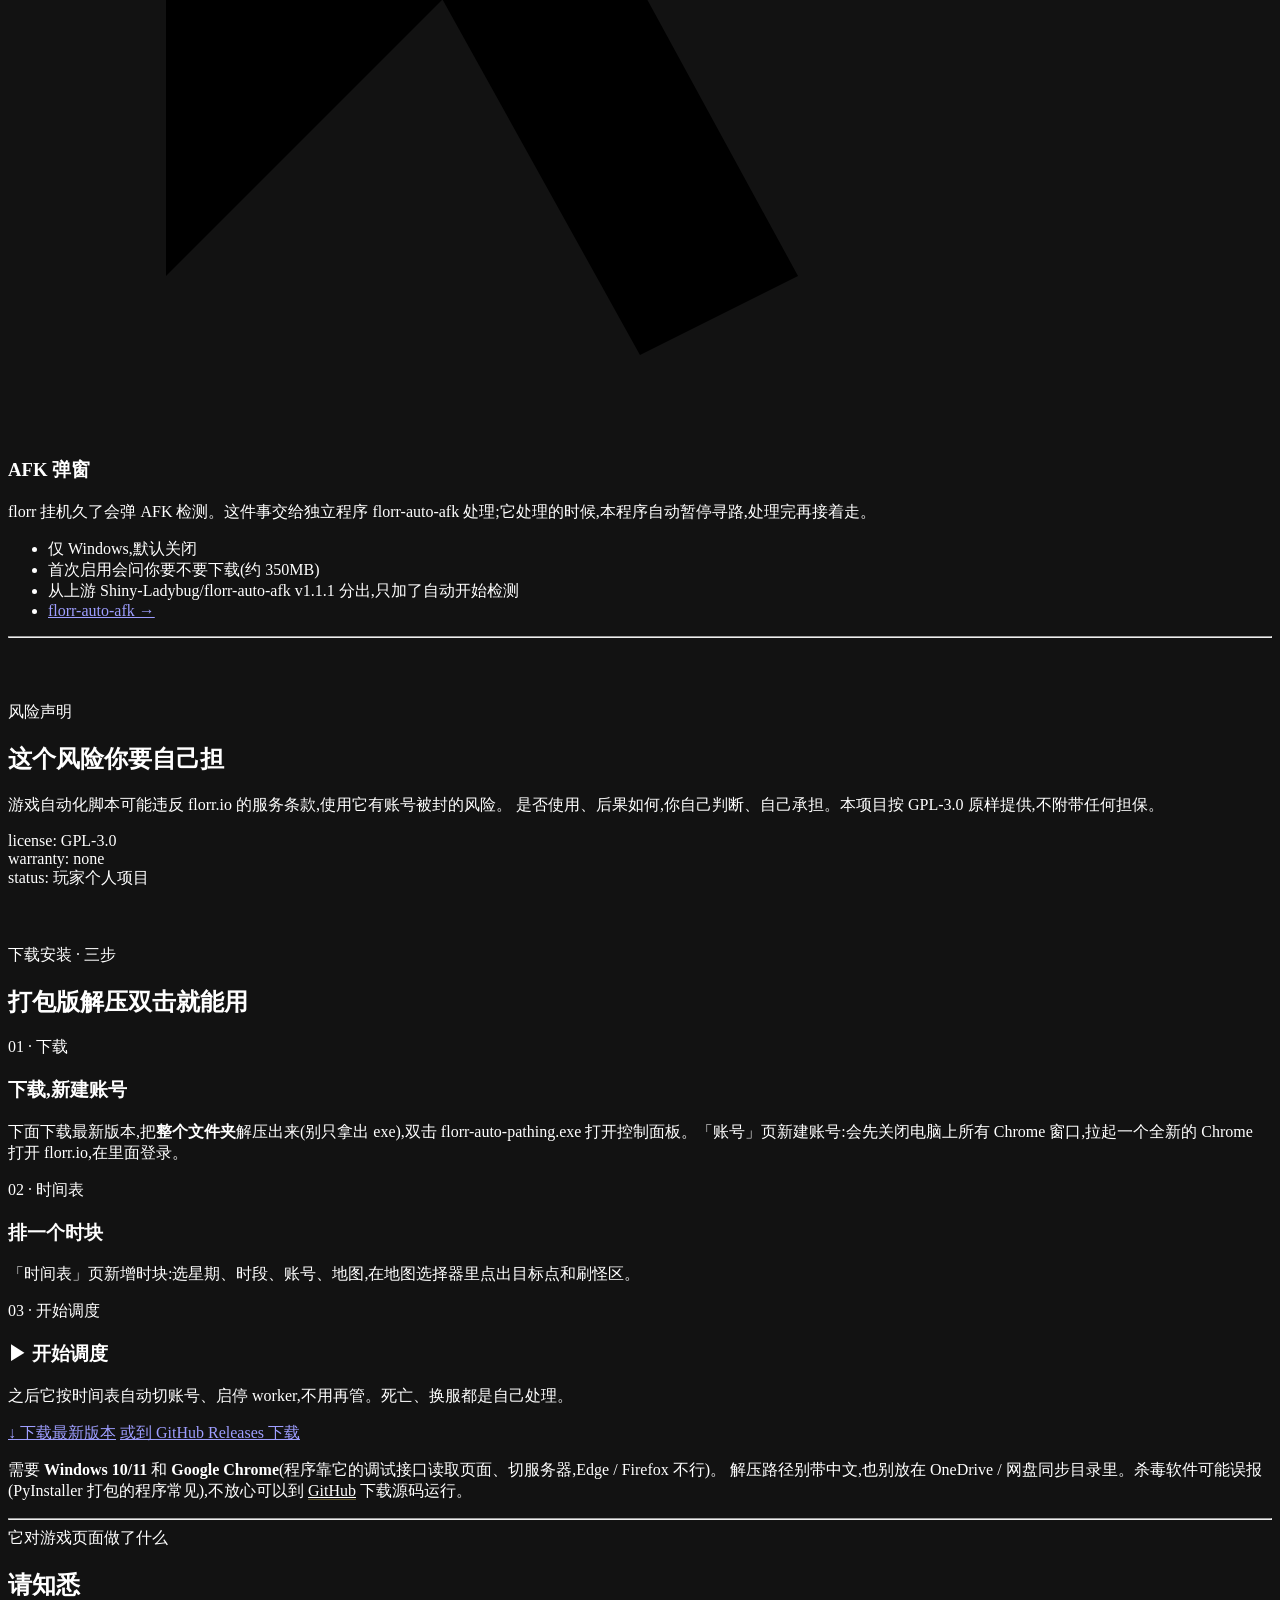
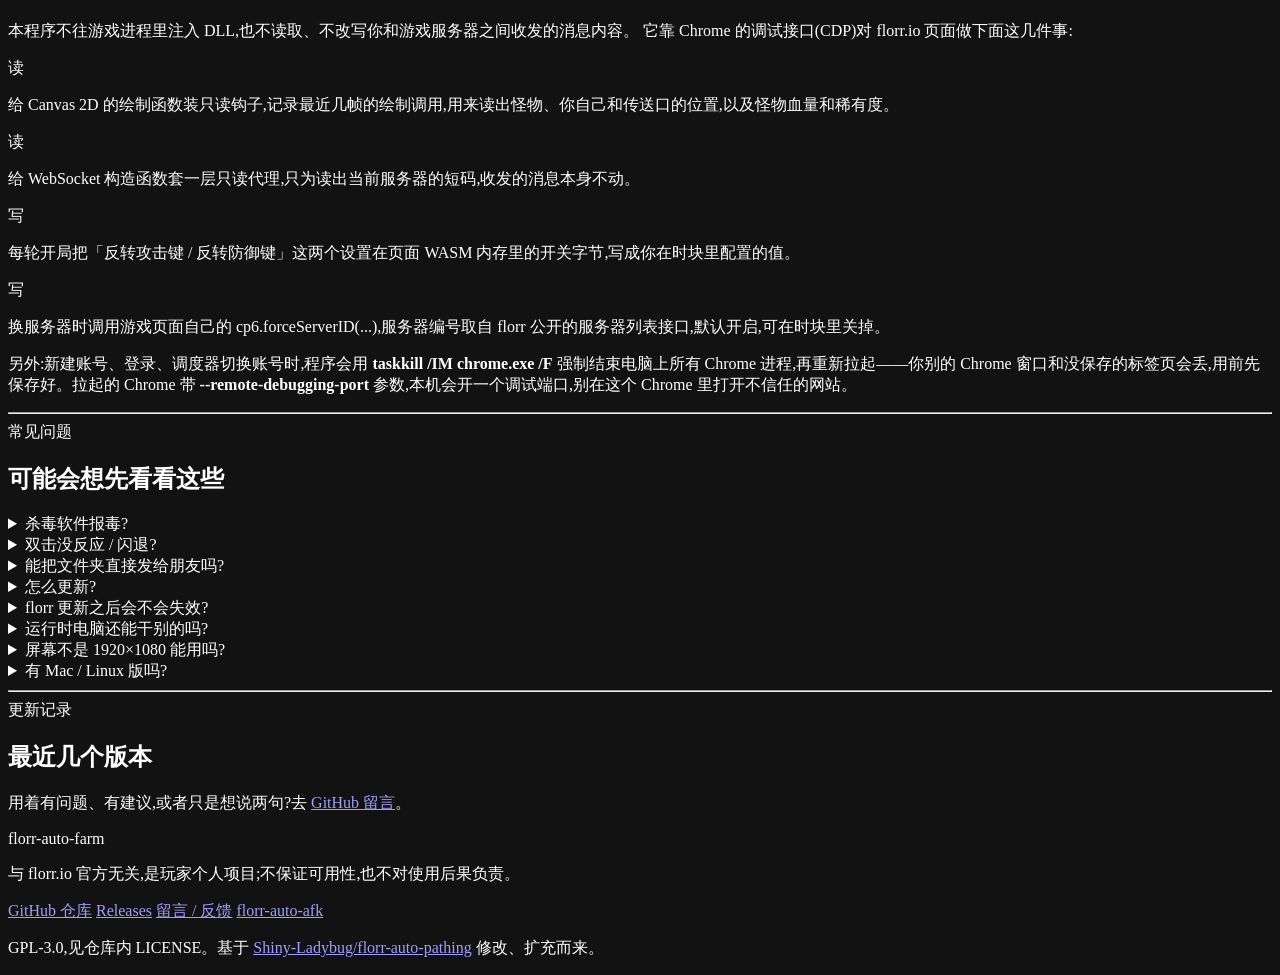
==== commit 3d54f3b3: "Site: render changelog notes as markdown, collapse long ones, per-version download, feedback link - " ====
--- a/site/index.html
+++ b/site/index.html
@@ -469,6 +469,7 @@
         </div>
         <ol class="changelog-list" id="changelog-list"></ol>
         <p class="changelog-empty" id="changelog-empty" hidden>暂时读不到更新记录,去 <a href="https://github.com/greatluca666/florr-auto-farm/releases" target="_blank" rel="noopener" style="color:var(--yellow); border-bottom:1px solid rgba(248,222,96,0.35);">GitHub Releases</a> 看。</p>
+        <p class="changelog-feedback">用着有问题、有建议,或者只是想说两句?去 <a href="https://github.com/greatluca666/florr-auto-farm/issues" target="_blank" rel="noopener">GitHub 留言</a>。</p>
       </div>
     </section>
 
@@ -484,6 +485,7 @@
         <div class="footer-links">
           <a href="https://github.com/greatluca666/florr-auto-farm" target="_blank" rel="noopener">GitHub 仓库</a>
           <a href="https://github.com/greatluca666/florr-auto-farm/releases" target="_blank" rel="noopener">Releases</a>
+          <a href="https://github.com/greatluca666/florr-auto-farm/issues" target="_blank" rel="noopener">留言 / 反馈</a>
           <a href="https://github.com/greatluca666/florr-auto-afk" target="_blank" rel="noopener">florr-auto-afk</a>
         </div>
       </div>
